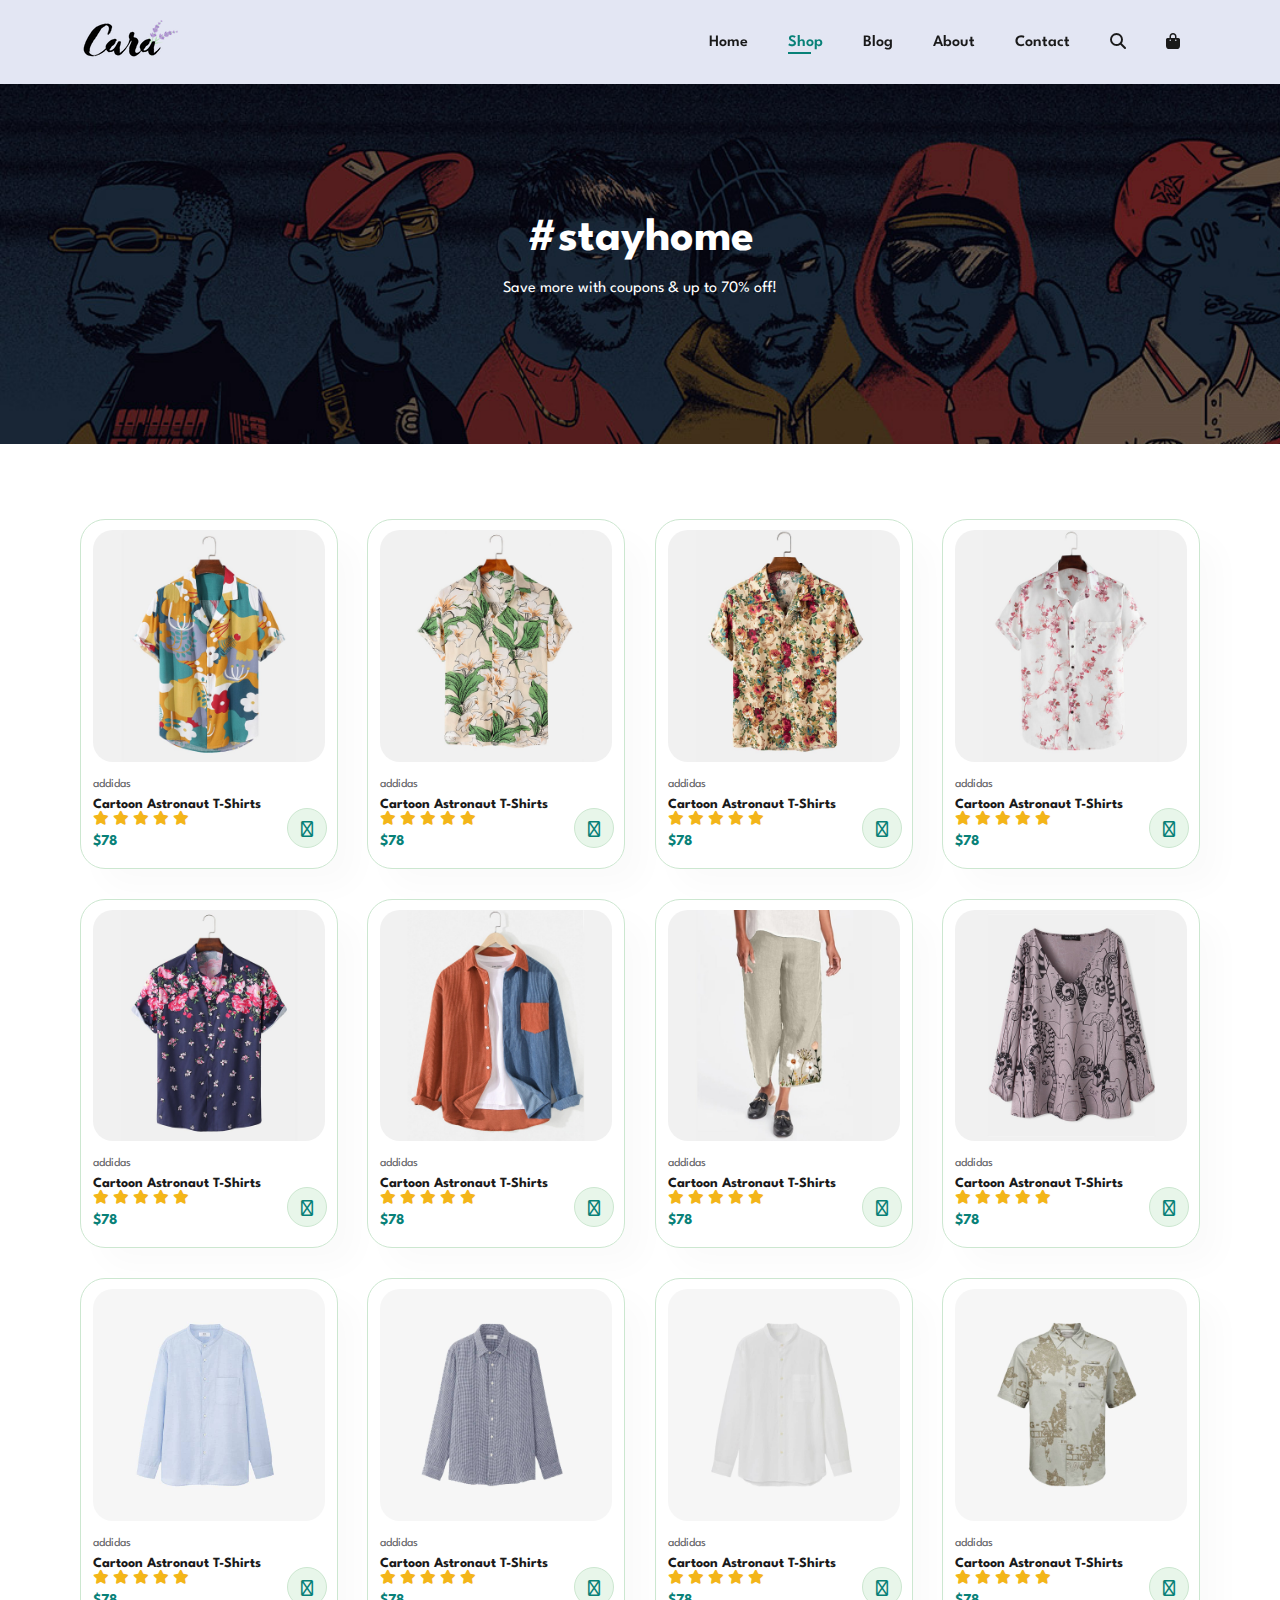
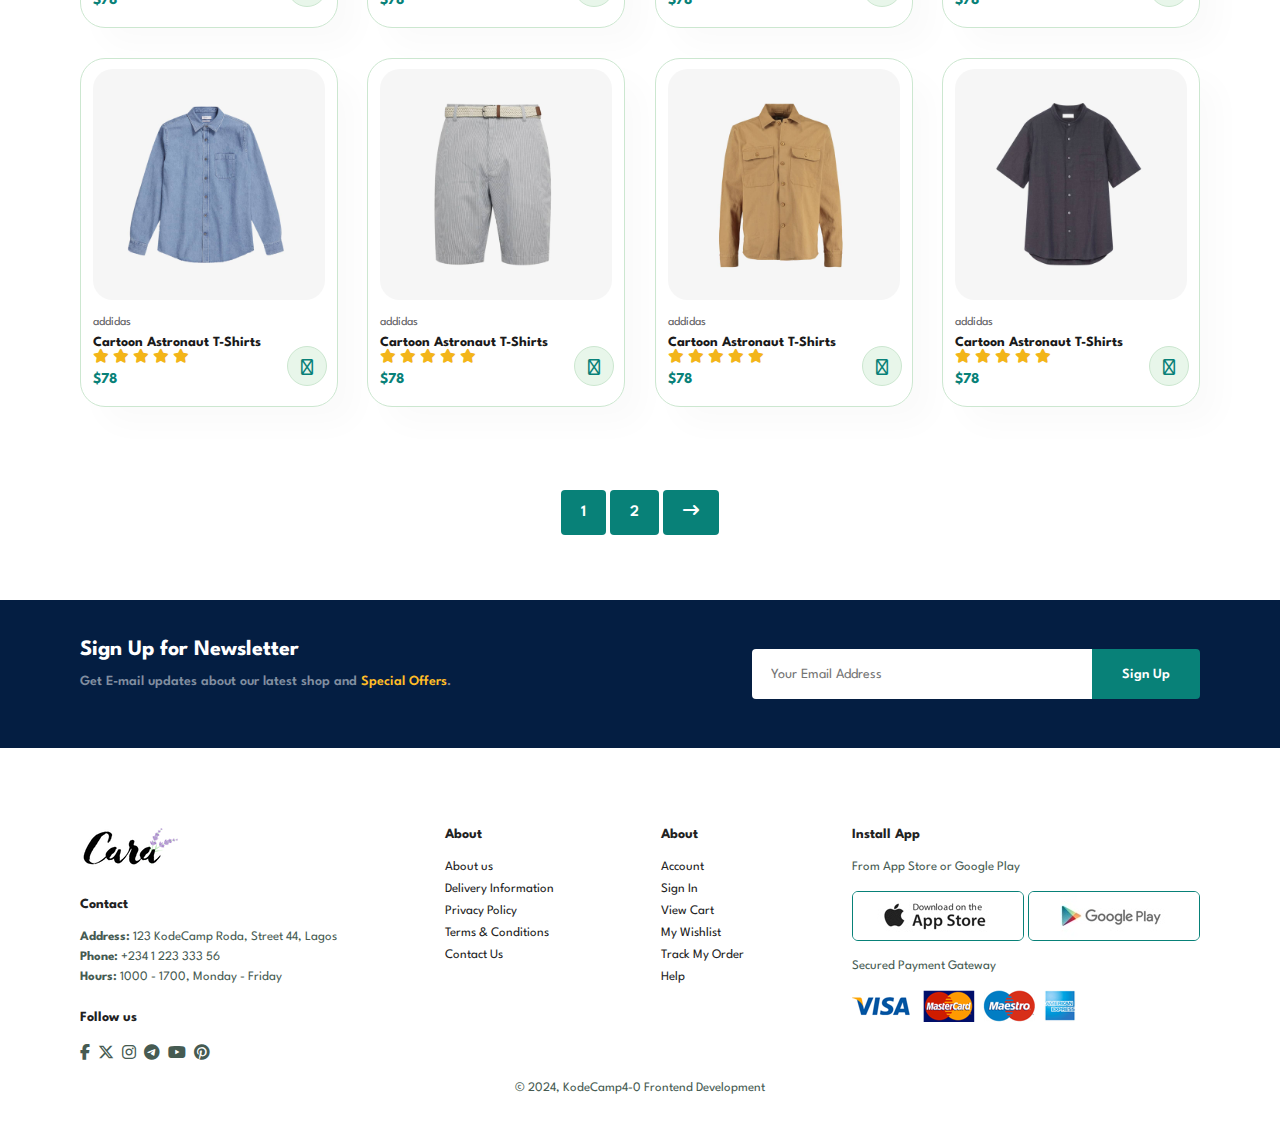
==== pages/shop.html @ 1a2d081f "first commit" ====
<!DOCTYPE html>
<html lang="en">
  <head>
    <meta charset="UTF-8" />
    <meta http-equiv="X-UA-Compatible" content="IE=edge" />
    <meta name="viewport" content="width=device-width, initial-scale=1.0" />
    <title>Product Shop</title>
    <link
      rel="stylesheet"
      href="https://cdnjs.cloudflare.com/ajax/libs/font-awesome/6.6.0/css/all.min.css"
    />

    <link rel="stylesheet" href="../style.css" />
  </head>

  <body>
    <!--  Nav Bar-->
    <section id="header">
      <!-- Brand Logo in a link -->
      <a href="#"><img src="../img/logo.png" alt="" class="logo" /></a>

      <!-- Menu Bar-->
      <div>
        <ul id="navbar">
          <li><a href="../index.html">Home</a></li>
          <li><a class="active" href="./shop.html">Shop</a></li>
          <li><a href="./blog.html">Blog</a></li>
          <li><a href="./about.html">About</a></li>
          <li><a href="./contact.html">Contact</a></li>
          <li>
            <a href="#"><i class="fa-solid fa-magnifying-glass"></i></a>
          </li>

          <li id="lg-bag">
            <a href="cart.html"> <i class="fa-solid fa-bag-shopping"></i> </a>
          </li>
          <a href="#" id="close"><i class="fa-solid fa-x"></i></a>
        </ul>
      </div>

      <div id="mobile">
        <a href="cart.html"> <i class="fa-solid fa-bag-shopping"></i> </a>
        <i id="bar" class="fa-solid fa-bars"></i>
      </div>
    </section>
    <!--Hero -->
    <section id="page-header">
      <h2>#stayhome</h2>
      <p>Save more with coupons & up to 70% off!</p>
    </section>

    <!-- Products -->
    <section id="product1" class="section-p1">
      <div class="pro-container">
        <div class="pro" onclick="window.location.href='sproduct.html';">
          <img src="../img/products/f1.jpg" alt="" />
          <div class="des">
            <span>addidas</span>
            <h5>Cartoon Astronaut T-Shirts</h5>
            <div class="star">
              <i class="fas fa-star"></i>
              <i class="fas fa-star"></i>
              <i class="fas fa-star"></i>
              <i class="fas fa-star"></i>
              <i class="fas fa-star"></i>
            </div>
            <h4>$78</h4>
          </div>
          <a href="#"><i class="fa-solid fa-cart-shopping cart"></i></a>
        </div>
        <div class="pro">
          <img src="../img/products/f2.jpg" alt="" />
          <div class="des">
            <span>addidas</span>
            <h5>Cartoon Astronaut T-Shirts</h5>
            <div class="star">
              <i class="fas fa-star"></i>
              <i class="fas fa-star"></i>
              <i class="fas fa-star"></i>
              <i class="fas fa-star"></i>
              <i class="fas fa-star"></i>
            </div>
            <h4>$78</h4>
          </div>
          <a href="#"><i class="fa-solid fa-cart-shopping cart"></i></a>
        </div>
        <div class="pro">
          <img src="../img/products/f3.jpg" alt="" />
          <div class="des">
            <span>addidas</span>
            <h5>Cartoon Astronaut T-Shirts</h5>
            <div class="star">
              <i class="fas fa-star"></i>
              <i class="fas fa-star"></i>
              <i class="fas fa-star"></i>
              <i class="fas fa-star"></i>
              <i class="fas fa-star"></i>
            </div>
            <h4>$78</h4>
          </div>
          <a href="#"><i class="fa-solid fa-cart-shopping cart"></i></a>
        </div>
        <div class="pro">
          <img src="../img/products/f4.jpg" alt="" />
          <div class="des">
            <span>addidas</span>
            <h5>Cartoon Astronaut T-Shirts</h5>
            <div class="star">
              <i class="fas fa-star"></i>
              <i class="fas fa-star"></i>
              <i class="fas fa-star"></i>
              <i class="fas fa-star"></i>
              <i class="fas fa-star"></i>
            </div>
            <h4>$78</h4>
          </div>
          <a href="#"><i class="fa-solid fa-cart-shopping cart"></i></a>
        </div>
        <div class="pro">
          <img src="../img/products/f5.jpg" alt="" />
          <div class="des">
            <span>addidas</span>
            <h5>Cartoon Astronaut T-Shirts</h5>
            <div class="star">
              <i class="fas fa-star"></i>
              <i class="fas fa-star"></i>
              <i class="fas fa-star"></i>
              <i class="fas fa-star"></i>
              <i class="fas fa-star"></i>
            </div>
            <h4>$78</h4>
          </div>
          <a href="#"><i class="fa-solid fa-cart-shopping cart"></i></a>
        </div>
        <div class="pro">
          <img src="../img/products/f6.jpg" alt="" />
          <div class="des">
            <span>addidas</span>
            <h5>Cartoon Astronaut T-Shirts</h5>
            <div class="star">
              <i class="fas fa-star"></i>
              <i class="fas fa-star"></i>
              <i class="fas fa-star"></i>
              <i class="fas fa-star"></i>
              <i class="fas fa-star"></i>
            </div>
            <h4>$78</h4>
          </div>
          <a href="#"><i class="fa-solid fa-cart-shopping cart"></i></a>
        </div>
        <div class="pro">
          <img src="../img/products/f7.jpg" alt="" />
          <div class="des">
            <span>addidas</span>
            <h5>Cartoon Astronaut T-Shirts</h5>
            <div class="star">
              <i class="fas fa-star"></i>
              <i class="fas fa-star"></i>
              <i class="fas fa-star"></i>
              <i class="fas fa-star"></i>
              <i class="fas fa-star"></i>
            </div>
            <h4>$78</h4>
          </div>
          <a href="#"><i class="fa-solid fa-cart-shopping cart"></i></a>
        </div>
        <div class="pro">
          <img src="../img/products/f8.jpg" alt="" />
          <div class="des">
            <span>addidas</span>
            <h5>Cartoon Astronaut T-Shirts</h5>
            <div class="star">
              <i class="fas fa-star"></i>
              <i class="fas fa-star"></i>
              <i class="fas fa-star"></i>
              <i class="fas fa-star"></i>
              <i class="fas fa-star"></i>
            </div>
            <h4>$78</h4>
          </div>
          <a href="#"><i class="fa-solid fa-cart-shopping cart"></i></a>
        </div>
        <div class="pro">
          <img src="../img/products/n1.jpg" alt="" />
          <div class="des">
            <span>addidas</span>
            <h5>Cartoon Astronaut T-Shirts</h5>
            <div class="star">
              <i class="fas fa-star"></i>
              <i class="fas fa-star"></i>
              <i class="fas fa-star"></i>
              <i class="fas fa-star"></i>
              <i class="fas fa-star"></i>
            </div>
            <h4>$78</h4>
          </div>
          <a href="#"><i class="fa-solid fa-cart-shopping cart"></i></a>
        </div>
        <div class="pro">
          <img src="../img/products/n2.jpg" alt="" />
          <div class="des">
            <span>addidas</span>
            <h5>Cartoon Astronaut T-Shirts</h5>
            <div class="star">
              <i class="fas fa-star"></i>
              <i class="fas fa-star"></i>
              <i class="fas fa-star"></i>
              <i class="fas fa-star"></i>
              <i class="fas fa-star"></i>
            </div>
            <h4>$78</h4>
          </div>
          <a href="#"><i class="fa-solid fa-cart-shopping cart"></i></a>
        </div>
        <div class="pro">
          <img src="../img/products/n3.jpg" alt="" />
          <div class="des">
            <span>addidas</span>
            <h5>Cartoon Astronaut T-Shirts</h5>
            <div class="star">
              <i class="fas fa-star"></i>
              <i class="fas fa-star"></i>
              <i class="fas fa-star"></i>
              <i class="fas fa-star"></i>
              <i class="fas fa-star"></i>
            </div>
            <h4>$78</h4>
          </div>
          <a href="#"><i class="fa-solid fa-cart-shopping cart"></i></a>
        </div>
        <div class="pro">
          <img src="../img/products/n4.jpg" alt="" />
          <div class="des">
            <span>addidas</span>
            <h5>Cartoon Astronaut T-Shirts</h5>
            <div class="star">
              <i class="fas fa-star"></i>
              <i class="fas fa-star"></i>
              <i class="fas fa-star"></i>
              <i class="fas fa-star"></i>
              <i class="fas fa-star"></i>
            </div>
            <h4>$78</h4>
          </div>
          <a href="#"><i class="fa-solid fa-cart-shopping cart"></i></a>
        </div>
        <div class="pro">
          <img src="../img/products/n5.jpg" alt="" />
          <div class="des">
            <span>addidas</span>
            <h5>Cartoon Astronaut T-Shirts</h5>
            <div class="star">
              <i class="fas fa-star"></i>
              <i class="fas fa-star"></i>
              <i class="fas fa-star"></i>
              <i class="fas fa-star"></i>
              <i class="fas fa-star"></i>
            </div>
            <h4>$78</h4>
          </div>
          <a href="#"><i class="fa-solid fa-cart-shopping cart"></i></a>
        </div>
        <div class="pro">
          <img src="../img/products/n6.jpg" alt="" />
          <div class="des">
            <span>addidas</span>
            <h5>Cartoon Astronaut T-Shirts</h5>
            <div class="star">
              <i class="fas fa-star"></i>
              <i class="fas fa-star"></i>
              <i class="fas fa-star"></i>
              <i class="fas fa-star"></i>
              <i class="fas fa-star"></i>
            </div>
            <h4>$78</h4>
          </div>
          <a href="#"><i class="fa-solid fa-cart-shopping cart"></i></a>
        </div>
        <div class="pro">
          <img src="../img/products/n7.jpg" alt="" />
          <div class="des">
            <span>addidas</span>
            <h5>Cartoon Astronaut T-Shirts</h5>
            <div class="star">
              <i class="fas fa-star"></i>
              <i class="fas fa-star"></i>
              <i class="fas fa-star"></i>
              <i class="fas fa-star"></i>
              <i class="fas fa-star"></i>
            </div>
            <h4>$78</h4>
          </div>
          <a href="#"><i class="fa-solid fa-cart-shopping cart"></i></a>
        </div>
        <div class="pro">
          <img src="../img/products/n8.jpg" alt="" />
          <div class="des">
            <span>addidas</span>
            <h5>Cartoon Astronaut T-Shirts</h5>
            <div class="star">
              <i class="fas fa-star"></i>
              <i class="fas fa-star"></i>
              <i class="fas fa-star"></i>
              <i class="fas fa-star"></i>
              <i class="fas fa-star"></i>
            </div>
            <h4>$78</h4>
          </div>
          <a href="#"><i class="fa-solid fa-cart-shopping cart"></i></a>
        </div>
      </div>
    </section>

    <section id="pagination" class="section-p1">
      <a href="#">1</a>
      <a href="#">2</a>
      <a href="#"><i class="fa-solid fa-arrow-right-long"></i></a>
    </section>
    <!-- Section 9  -->
    <section id="newsletter" class="section-p1 section-m1">
      <div class="newstext">
        <h4>Sign Up for Newsletter</h4>
        <p>
          Get E-mail updates about our latest shop and
          <span>Special Offers</span>.
        </p>
      </div>

      <div class="form">
        <input type="text" placeholder="Your Email Address" />
        <button class="normal">Sign Up</button>
      </div>
    </section>

    <footer class="section-p1">
      <div class="col">
        <img class="logo" src="../img/logo.png" alt="" />
        <h4>Contact</h4>
        <p><strong>Address: </strong> 123 KodeCamp Roda, Street 44, Lagos</p>
        <p><strong>Phone: </strong> +234 1 223 333 56</p>
        <p><strong>Hours: </strong> 1000 - 1700, Monday - Friday</p>

        <div class="follow">
          <h4>Follow us</h4>
          <div class="icon">
            <i class="fa-brands fa-facebook-f"></i>
            <i class="fa-brands fa-x-twitter"></i>
            <i class="fa-brands fa-instagram"></i>
            <i class="fa-brands fa-telegram"></i>
            <i class="fa-brands fa-youtube"></i>
            <i class="fa-brands fa-pinterest"></i>
          </div>
        </div>
      </div>

      <div class="col">
        <h4>About</h4>
        <a href="#">About us</a>
        <a href="#">Delivery Information</a>
        <a href="#">Privacy Policy</a>
        <a href="#">Terms & Conditions</a>
        <a href="#">Contact Us</a>
      </div>

      <div class="col">
        <h4>About</h4>
        <a href="#">Account</a>
        <a href="#">Sign In</a>
        <a href="#">View Cart</a>
        <a href="#">My Wishlist</a>
        <a href="#">Track My Order</a>
        <a href="#">Help</a>
      </div>

      <div class="col install">
        <h4>Install App</h4>
        <p>From App Store or Google Play</p>

        <div class="row">
          <img src="../img/pay/app.jpg" alt="App Store" />
          <img src="../img/pay/play.jpg" alt="Google Play Store" />
        </div>
        <p>Secured Payment Gateway</p>
        <img src="../img/pay/pay.png" alt="Payment Sources" />
      </div>

      <div class="copyright">
        <p>© 2024, KodeCamp4-0 Frontend Development</p>
      </div>
    </footer>
    <script src="../script.js"></script>
  </body>
</html>

<!-- <!DOCTYPE html>
<html lang="en">
  <head>
    <meta charset="UTF-8" />
    <meta http-equiv="X-UA-Compatible" content="IE=edge" />
    <meta name="viewport" content="width=device-width, initial-scale=1.0" />
    <title>Shop Page</title>
    <link
      rel="stylesheet"
      href="https://pro.fontawesome.com/releases/v5.10.0/css/all.css"
    />

    <link rel="stylesheet" href="../style.css" />
  </head>

  <body>
    <script src="../script.js"></script>
  </body>
</html> -->
---- style.css ----
@import url('https://fonts.googleapis.com/css2?family=Spartan:wght@100;200;300;400;500;600;700;800;900&display=swap');
* {
  margin: 0;
  padding: 0;
  box-sizing: border-box;
  font-family: 'Spartan', sans-serif;
}

html {
  scroll-behavior: smooth;
}

/* Global Styles */

h1 {
  font-size: 50px;
  line-height: 64px;
  color: #222;
}

h2 {
  font-size: 46px;
  line-height: 54px;
  color: #222;
}

h4 {
  font-size: 20px;
  color: #222;
}

h6 {
  font-weight: 700;
  font-size: 12px;
}

p {
  font-size: 16px;
  color: #465b52;
  margin: 15px 0 20px 0;
}

.section-p1 {
  padding: 40px 80px;
}

.section-m1 {
  margin: 40px 0;
}

button.normal {
  font-size: 14px;
  font-weight: 600;
  padding: 15px 30px;
  color: #000;
  border-radius: 4px;
  background-color: #fff;
  cursor: pointer;
  border: none;
  outline: none;
  transition: 0.2s;
}

button.white {
  font-size: 13px;
  font-weight: 600;
  padding: 11px 18px;
  color: #fff;
  background-color: transparent;
  border: 1px solid #fff;
  cursor: pointer;
  outline: none;
  transition: 0.2s;
}

body {
  width: 100%;
}
/* Header Start */
#header {
  display: flex;
  align-items: center;
  justify-content: space-between;
  padding: 20px 80px;
  background: #e3e6f3;
  /* boxshadow parameters are : x-axis y-axis  radius , rgb(x,x,x,x) */
  box-shadow: 0 5px 15px rgba(0, 0, 0, 0.06);
  /* box shadwoing */
  z-index: 999;
  /* Make navbar fixed without moving upon scroll */
  position: sticky;
  top: 0;
  left: 0;
}

/* style the menu list itself to be on a straight line*/
#navbar {
  display: flex;
  align-items: center;
  justify-content: center;
}

/* style for the list that contains the menu content 
list-style none, removes the bullet in front*/
#navbar li {
  list-style: none;
  padding: 0 20px;
  /* This is the parent and we are taking postion reference from here. */
  position: relative;
}

/* text decoration none removes the underline in the links */
#navbar li a {
  text-decoration: none;
  font-size: 16px;
  font-weight: 600;
  color: #1a1a1a;
  /* For smooth change in the hover action below, we have to add transition propterty to the anchor element */
  transition: 0.3s ease;
}

#navbar li a:hover,
/* to show the current tab we are working is different from the other tabs, we have to add the active property. Remember to create a class name for this. In this code, it is named as "active". */
#navbar li a.active {
  color: #088178;
}

/* To underline on hover, we use the pseudo (::) after property
When this is used, there must be content property set to empty */
#navbar li a.active::after,
/* Added so that the property can extend to all other tabs
 */
#navbar li a:hover::after {
  content: '';
  width: 30%;
  height: 2px;
  background: #088178;
  position: absolute;
  bottom: -4px;
  left: 20px;
}

#mobile {
  display: none;
  align-items: center;
}

#close {
  display: none;
}

/* Home / Landing Page */
#hero {
  background-image: url('./img/hero4.png');
  /*Height of the image to take the full screen  */
  height: 90vh;
  width: 100%;
  background-size: cover;
  background-position: top 25% right 0;
  padding: 0 80px;
  display: flex;
  flex-direction: column;
  align-items: flex-start;
  justify-content: center;
}

#hero h4 {
  padding-bottom: 15px;
}
#hero h1 {
  color: #088178;
}
#hero button {
  background-image: url('img/button.png');
  background-color: transparent;
  color: #088178;
  border: 0;
  padding: 14px 80px 14px 65px;
  background-repeat: no-repeat;
  cursor: pointer;
  font-weight: 700;
  font-size: 15px;
}

/* Feature Section */
#feature {
  display: flex;
  align-items: center;
  justify-content: space-between;
  flex-wrap: wrap;
}
#feature .fe-box {
  width: 180px;
  text-align: center;
  padding: 25px 15px;
  box-shadow: 20px 20px 34px rgba(0, 0, 0, 0.03);
  border: 1px solid #cce7d0;
  border-radius: 4px;
  margin: 15px 0;
}

#feature .fe-box:hover {
  box-shadow: 10px 10px 54px rgba(70, 62, 221, 0.01);
}

/* Make image responsive */
#feature .fe-box img {
  width: 100%;
  margin-bottom: 10px;
}
#feature .fe-box h6 {
  display: inline-block;
  padding: 9px 8px 6px 8px;
  line-height: 1;
  border-radius: 4px;
  color: #088178;
  background-color: #fddde4;
}

#feature .fe-box:nth-child(2) h6 {
  background-color: #cdebbc;
}
#feature .fe-box:nth-child(3) h6 {
  background-color: #d1e8f2;
}
#feature .fe-box:nth-child(4) h6 {
  background-color: #cdd4f8;
}
#feature .fe-box:nth-child(5) h6 {
  background-color: #f6dbf6;
}
#feature .fe-box:nth-child(6) h6 {
  background-color: #fff2e5;
}

/* Product Section */
#product1 {
  text-align: center;
}

#product1 .pro-container {
  display: flex;
  justify-content: space-between;
  padding-top: 20px;
  flex-wrap: wrap;
}

#product1 .pro {
  width: 23%;
  min-width: 250px;
  padding: 10px 12px;
  border: 1px solid #cce7d0;
  border-radius: 25px;
  cursor: pointer;
  box-shadow: 20px 20px 30px rgba(0, 0, 0, 0.02);
  margin: 15px 0;
  transition: 0.02s ease;
  position: relative;
}

#product1 .pro:hover {
  box-shadow: 20px 20px 30px rgba(0, 0, 0, 0.06);
}

#product1 .pro img {
  width: 100%;
  border-radius: 20px;
}

#product1 .pro .des {
  text-align: start;
  padding: 10px 0;
}

#product1 .pro .des span {
  color: #606063;
  font-size: 12px;
}
#product1 .pro .des h5 {
  padding-top: 7px;
  color: #1a1a1a;
  font-size: 14px;
}
#product1 .pro .des i {
  color: rgb(243, 181, 25);
  font-size: 14px;
}
#product1 .pro .des h4 {
  padding-top: 7px;
  color: #088178;
  font-weight: 700;
  font-size: 15px;
}

#product1 .pro .cart {
  width: 40px;
  height: 40px;
  line-height: 40px;
  border-radius: 50px;
  background-color: #e8f6ea;
  font-weight: 500;
  color: #088178;
  border: 1px solid #cce7d0;
  bottom: 20px;
  right: 10px;
  position: absolute;
}

/* BANNER */

#banner {
  display: flex;
  flex-direction: column;
  justify-content: center;
  align-items: center;
  text-align: center;
  background-image: url('./img/banner/b2.jpg');
  width: 100%;
  height: 40vh;
  background-size: cover;
  background-position: center;
}

#banner h4 {
  color: #fff;
  font-size: 16px;
}

#banner h2 {
  color: #fff;
  font-size: 30px;
  padding: 10px 0;
}
#banner h2 span {
  color: #ef3636;
}
#banner button:hover {
  background-color: #088178;
  color: #fff;
}

/* SM BANNER */
#sm-banner {
  display: flex;
  justify-content: space-between;
  flex-wrap: wrap;
  padding: 0 10 80px;
  /* margin: 20px; */
}

#sm-banner .banner-box {
  display: flex;
  flex-direction: column;
  justify-content: center;
  align-items: flex-start;
  background-image: url('./img/banner/b17.jpg');
  min-width: 50%;
  /* min-width: 580px; */
  height: 50vh;
  background-size: cover;
  background-position: center;
  padding: 30px;
}

#sm-banner .banner-box2 {
  background-image: url('./img/banner/b10.jpg');
}
#sm-banner h4 {
  color: #fff;
  font-size: 20px;
  font-weight: 300;
}
#sm-banner h2 {
  color: #fff;
  font-size: 28px;
  font-weight: 800;
}
#sm-banner span {
  color: #fff;
  font-size: 14px;
  font-weight: 500;
  padding-bottom: 15px;
}
#sm-banner .banner-box:hover button {
  background: #088178;
  border: 1px solid #088178;
}

/* BANNER 3 */
#banner3 {
  display: flex;
  justify-content: space-between;
  flex-wrap: wrap;
  padding: 0 80px;
  /* margin: 20px; */
}

#banner3 .banner-box {
  display: flex;
  flex-direction: column;
  justify-content: center;
  align-items: flex-start;
  background-image: url('./img/banner/b7.jpg');
  min-width: 30%;
  height: 30vh;
  background-size: cover;
  background-position: center;
  padding: 20px;
  margin-bottom: 20px;
}

#banner3 .banner-box2 {
  background-image: url('./img/banner/b4.jpg');
}
#banner3 .banner-box3 {
  background-image: url('./img/banner/b18.jpg');
}

#banner3 h2 {
  color: #fff;
  font-size: 22px;
  font-weight: 900;
}
#banner3 h3 {
  color: #ec544e;
  font-size: 15px;
  font-weight: 800;
}
/* Newsletter */

#newsletter {
  display: flex;
  justify-content: space-between;
  flex-wrap: wrap;
  align-items: center;
  background-image: url('img/banner/b1.png');
  background-repeat: no-repeat;
  background-position: 20% 30%;
  background-color: #041e42;
}

#newsletter h4 {
  font-size: 22px;
  font-weight: 700;
  color: #fff;
}
#newsletter p {
  font-size: 14px;
  font-weight: 600;
  color: #818ea0;
}
#newsletter .form {
  display: flex;
  width: 40%;
}
#newsletter p span {
  color: #ffbd27;
}
#newsletter input {
  height: 3.125rem;
  padding: 0 1.25em;
  font-size: 14px;
  width: 100%;
  border: 1px solid transparent;
  border-radius: 4px;
  outline: none;
  border-top-right-radius: 0;
  border-bottom-right-radius: 0;
}
#newsletter button {
  background-color: #088178;
  color: #fff;
  white-space: nowrap;
  border-top-left-radius: 0;
  border-bottom-left-radius: 0;
}

footer {
  display: flex;
  flex-wrap: wrap;
  justify-content: space-between;
}

footer .col {
  display: flex;
  flex-direction: column;
  align-items: flex-start;
  margin-bottom: 20px;
}

footer .logo {
  margin-bottom: 30px;
}

footer h4 {
  font-size: 14px;
  padding-bottom: 20px;
}

footer p {
  font-size: 13px;
  margin: 0 0 8px 0;
}
footer a {
  font-size: 13px;
  text-decoration: none;
  color: #222;
  margin-bottom: 10px;
}

footer .follow {
  margin-top: 20px;
}
footer .follow i {
  color: #465b52;
  padding-right: 4px;
  cursor: pointer;
}

footer .install .row img {
  border: 1px solid #088178;
  border-radius: 6px;
}

footer .install img {
  margin: 10px 0 15px 0;
}
footer .follow i:hover,
footer a:hover {
  color: #088178;
}

footer .copyright {
  width: 100%;
  text-align: center;
}

/* Shop page */
#page-header {
  background-image: url('./img/banner/b1.jpg');
  width: 100%;
  height: 40vh;
  background-size: cover;
  display: flex;
  justify-content: center;
  text-align: center;
  flex-direction: column;
  padding: 14px;
}

#page-header h2,
#page-header p {
  color: #fff;
}
#pagination {
  text-align: center;
}
#pagination a {
  text-decoration: none;
  background-color: #088178;
  padding: 15px 20px;
  border-radius: 4px;
  color: #fff;
  font-weight: 600;
}
#pagination a i {
  font-size: 16px;
  font-weight: 600;
}

/* Single Product */
#prodetails .single-pro-image {
  width: 40%;
  margin-right: 50px;
}
.small-img-group {
  display: flex;
  justify-content: space-between;
}
.small-img-col {
  flex-basis: 24%;
  cursor: pointer;
}

#prodetails {
  display: flex;
  margin-top: 20px;
}
#prodetails .single-pro-details {
  width: 50%;
  padding-top: 30px;
}
#prodetails .single-pro-details h4 {
  padding: 40px 0 20px 0;
}
#prodetails .single-pro-details h2 {
  font-size: 26px;
}
#prodetails .single-pro-details select {
  display: block;
  padding: 5px 10px;
  margin-bottom: 10px;
}
#prodetails .single-pro-details input {
  width: 50px;
  height: 47px;
  padding-left: 10px;
  font-size: 16px;
  margin-right: 10px;
}

#prodetails .single-pro-details input:focus {
  outline: none;
}
#prodetails .single-pro-details button {
  background: #088178;
  color: #fff;
}
#prodetails .single-pro-details span {
  line-height: 25px;
}

/* Blog Page */

#page-header.blog-header {
  background-image: url('./img/banner/b19.jpg');
}
#blog {
  padding: 150px 150px 0 150px;
}
#blog .blog-box {
  display: flex;
  align-items: center;
  width: 100%;
  position: relative;
  padding-bottom: 90px;
}

#blog .blog-img {
  width: 50%;
  margin-right: 40px;
}

#blog img {
  width: 100%;
  height: 300px;
  object-fit: cover;
}
#blog .blog-details {
  width: 50%;
}
#blog .blog-details a {
  text-decoration: none;
  font-size: 11px;
  color: #000;
  font-weight: 700;
  position: relative;
  transition: 0.3s;
}

/* making the line -------- */
#blog .blog-details a::after {
  content: '';
  width: 50px;
  height: 1px;
  background-color: #000;
  position: absolute;
  top: 4px;
  right: -60px;
}

#blog .blog-details a:hover {
  color: #088178;
}
#blog .blog-details a:hover::after {
  color: #088178;
}
#blog .blog-box h1 {
  position: absolute;
  top: -40px;
  left: 0;
  font-size: 70px;
  font-weight: 700;
  color: #c9cbce;
  z-index: -9;
}

/* About Page */
#page-header.about-header {
  background-image: url('./img/about/banner.png');
}

#about-head {
  display: flex;
  align-items: center;
}
#about-head img {
  width: 50%;
  height: auto;
}

#about-head div {
  padding-left: 40px;
}

#about-app {
  text-align: center;
}

#about-app .video {
  width: 70%;
  height: 100%;
  margin: 30px auto 0 auto;
}

#about-app .video video {
  width: 100%;
  height: 100%;
  border-radius: 20px;
}
/* Contact Page */

#contact-details {
  display: flex;
  align-items: center;
  justify-content: space-between;
}
#contact-details .details {
  width: 40%;
}
#contact-details .details span,
#form-details form span {
  font-size: 12px;
}
#contact-details .details h2,
#form-details form h2 {
  font-size: 26px;
  line-height: 35px;
  padding: 20px 0;
}
#contact-details .details h3 {
  font-size: 16px;
  padding-bottom: 15px;
}
#contact-details .details li {
  list-style: none;
  display: flex;
  padding: 10px 0;
}
#contact-details .details li i {
  font-size: 14px;
  padding-right: 22px;
}

#contact-details .details li p {
  margin: 0;
  font-size: 14px;
}
#contact-details .map {
  width: 55%;
  height: 400px;
}
#contact-details .map iframe {
  width: 100%;
  height: 100%;
}
#form-details {
  display: flex;
  justify-content: space-between;
  margin: 30px;
  padding: 80px;
  border: 1px solid #e1e1e1;
}
#form-details form {
  width: 65%;
  display: flex;
  flex-direction: column;
  align-items: flex-start;
}

#form-details form input,
#form-details form textarea {
  width: 100%;
  padding: 12px 15px;
  outline: none;
  margin-bottom: 20px;
  border: 1px solid #e1e1e1;
}

#form-details form button {
  background-color: #088178;
  color: #fff;
}
#form-details .people div {
  padding-bottom: 25px;
  display: flex;
  align-items: flex-start;
}
#form-details .people div img {
  width: 65px;
  height: 65px;
  object-fit: cover;
  margin-right: 15px;
}
#form-details .people div p {
  margin: 0;
  font-size: 13px;
  line-height: 25px;
}
#form-details .people div p span {
  display: block;
  font-size: 16px;
  font-weight: 600;
  color: #000;
}
/* Cart Page */

/* To make the table slideable */
#cart {
  overflow-x: auto;
}

#cart table {
  width: 100%;
  border-collapse: collapse;
  table-layout: fixed;
  white-space: nowrap;
}
#cart table img {
  width: 70px;
}
#cart table td:nth-child(1) {
  width: 100px;
  text-align: center;
}
#cart table td:nth-child(2) {
  width: 150px;
  text-align: center;
}
#cart table td:nth-child(3) {
  width: 250px;
  text-align: center;
}
#cart table td:nth-child(4),
#cart table td:nth-child(5),
#cart table td:nth-child(6) {
  width: 150px;
  text-align: center;
}

#cart table td:nth-child(5) input {
  width: 70px;
  padding: 10px 5px 10px 15px;
}

#cart table thead {
  border: 1px solid #e2e9e1;
  border-left: none;
  border-right: none;
}

#cart table thead td {
  font-weight: 700;
  text-transform: uppercase;
  font-size: 13px;
  padding: 18px 0;
}
#cart table tbody tr td {
  padding-top: 15px;
}
#cart table tbody td {
  font-size: 13px;
}

#cart-add {
  display: flex;
  flex-wrap: wrap;
  justify-content: space-between;
}
#coupon {
  width: 50%;
  margin-bottom: 30px;
}
#coupon h3,
#subtotal h3 {
  padding-bottom: 15px;
}
#coupon input {
  padding: 10px 20px;
  outline: none;
  width: 60%;
  margin-right: 10px;
  border: 1px solid #e2e9e1;
}

#coupon button,
#subtotal button {
  background-color: #088178;
  color: #fff;
  padding: 12px 20px;
}

#subtotal {
  width: 50%;
  margin-bottom: 30px;
  border: 1px solid #e2e9e1;
  padding: 30px;
}

#subtotal table {
  width: 100%;
  margin-bottom: 20px;
  border-collapse: collapse;
}

#subtotal table td {
  width: 50%;
  border: 1px solid #e2e9e1;
  padding: 10px;
  font-size: 13px;
}

/* Responsiveness : Media Query*/
@media (max-width: 799px) {
  .section-p1 {
    padding: 40px;
  }
  #navbar {
    display: flex;
    flex-direction: column;
    align-items: flex-start;
    justify-content: flex-start;
    position: fixed;
    top: 0;
    /* right: 0; */
    /* To hide the right menu we created until hamburger icon is clicked */
    right: -300px;
    height: 100vh;
    width: 300px;
    background-color: #e3e6f3;
    box-shadow: 0 40px 60px rgba(0, 0, 0, 0.1);
    padding: 80px 0 0 10px;
    transition: 0.3s;
  }

  #navbar.active {
    right: 0;
  }

  #navbar li {
    margin-bottom: 25px;
  }

  #mobile {
    display: flex;
    align-items: center;
  }

  #mobile i {
    color: #1a1a1a;
    font-size: 24px;
    padding-left: 20px;
  }
  #close {
    display: initial;
    position: absolute;
    top: 30px;
    left: 30px;
    color: #222;
    font-size: 15px;
  }
  #lg-bag {
    display: none;
  }

  #hero {
    height: 90vh;
    padding: 0 80px;
    background-position: top 30% right 30%;
  }

  #feature {
    justify-content: center;
  }
  #feature .fe-box {
    margin: 15px;
  }

  #product1 .pro-container {
    justify-content: center;
  }

  #product1 .pro {
    margin: 15px;
  }
  #banner {
    height: 20vh;
  }
  #sm-banner .banner-box {
    min-width: 100%;
    height: 30vh;
  }
  #banner3 {
    padding: 0 40px;
  }
  #banner3 .banner-box {
    width: 28%;
  }
  #newsletter .form {
    width: 70%;
  }

  /* Contact Page */
  #form-details {
    padding: 40px;
  }
  #form-details form {
    width: 50%;
  }
}

@media (max-width: 477px) {
  .section-p1 {
    padding: 20px;
  }
  #header {
    padding: 10px 30px;
  }
  h1 {
    font-size: 38px;
  }
  h2 {
    font-size: 32px;
  }
  #hero {
    padding: 0 20%;
    background-position: 55%;
  }
  #feature {
    justify-content: space-between;
  }
  #feature .fe-box {
    width: 155px;
    margin: 0 0 15px 0;
  }
  #product1 .pro {
    width: 100%;
  }
  #banner {
    height: 40vh;
  }
  #sm-banner .banner-box {
    height: 40vh;
  }
  #sm-banner .banner-box2 {
    margin-top: 20px;
  }
  #banner3 {
    padding: 0 20px;
  }
  #banner3 .banner-box {
    width: 100%;
  }
  #newsletter {
    padding: 40px 20px;
  }
  #newsletter .form {
    width: 100%;
  }
  footer .copyright {
    text-align: start;
  }

  /* Single product */

  #prodetails {
    display: flex;
    flex-direction: column;
  }
  #prodetails .single-pro-image {
    width: 100%;
    margin-right: 0;
  }
  #prodetails .single-pro-details {
    width: 100%;
    text-align: center;
  }

  /* Blog Page */
  #blog {
    padding: 100px 20px 0 20px;
  }
  #blog .blog-box {
    display: flex;
    flex-direction: column;
    align-items: flex-start;
  }
  #blog .blog-img {
    width: 100%;
    margin-right: 0;
    margin-bottom: 30px;
  }
  #blog .blog-details {
    width: 100%;
  }

  /* About Page */

  #about-head {
    flex-direction: column;
  }
  #about-head img {
    width: 100%;
    margin-bottom: 20px;
  }
  #about-head div {
    padding-left: 0;
  }
  #about-app .video {
    width: 100%;
  }
  #feature {
    justify-content: center;
    width: 100%;
  }

  /* Contact Page */
  #contact-details {
    flex-direction: column;
  }
  #contact-details .details {
    width: 100%;
    margin-bottom: 30px;
  }
  #contact-details .map {
    width: 100%;
  }
  #form-details {
    margin: 10px;
    padding: 30px 10px;
    flex-wrap: wrap;
  }
  #form-details form {
    width: 100%;
    margin-bottom: 30px;
  }
  /* Cart Page */
  #cart-add {
    flex-direction: column;
  }
  #coupon {
    width: 100%;
  }
  #subtotal {
    width: 100%;
    padding: 20px;
  }
}
---- style.css ----
@import url('https://fonts.googleapis.com/css2?family=Spartan:wght@100;200;300;400;500;600;700;800;900&display=swap');
* {
  margin: 0;
  padding: 0;
  box-sizing: border-box;
  font-family: 'Spartan', sans-serif;
}

html {
  scroll-behavior: smooth;
}

/* Global Styles */

h1 {
  font-size: 50px;
  line-height: 64px;
  color: #222;
}

h2 {
  font-size: 46px;
  line-height: 54px;
  color: #222;
}

h4 {
  font-size: 20px;
  color: #222;
}

h6 {
  font-weight: 700;
  font-size: 12px;
}

p {
  font-size: 16px;
  color: #465b52;
  margin: 15px 0 20px 0;
}

.section-p1 {
  padding: 40px 80px;
}

.section-m1 {
  margin: 40px 0;
}

button.normal {
  font-size: 14px;
  font-weight: 600;
  padding: 15px 30px;
  color: #000;
  border-radius: 4px;
  background-color: #fff;
  cursor: pointer;
  border: none;
  outline: none;
  transition: 0.2s;
}

button.white {
  font-size: 13px;
  font-weight: 600;
  padding: 11px 18px;
  color: #fff;
  background-color: transparent;
  border: 1px solid #fff;
  cursor: pointer;
  outline: none;
  transition: 0.2s;
}

body {
  width: 100%;
}
/* Header Start */
#header {
  display: flex;
  align-items: center;
  justify-content: space-between;
  padding: 20px 80px;
  background: #e3e6f3;
  /* boxshadow parameters are : x-axis y-axis  radius , rgb(x,x,x,x) */
  box-shadow: 0 5px 15px rgba(0, 0, 0, 0.06);
  /* box shadwoing */
  z-index: 999;
  /* Make navbar fixed without moving upon scroll */
  position: sticky;
  top: 0;
  left: 0;
}

/* style the menu list itself to be on a straight line*/
#navbar {
  display: flex;
  align-items: center;
  justify-content: center;
}

/* style for the list that contains the menu content 
list-style none, removes the bullet in front*/
#navbar li {
  list-style: none;
  padding: 0 20px;
  /* This is the parent and we are taking postion reference from here. */
  position: relative;
}

/* text decoration none removes the underline in the links */
#navbar li a {
  text-decoration: none;
  font-size: 16px;
  font-weight: 600;
  color: #1a1a1a;
  /* For smooth change in the hover action below, we have to add transition propterty to the anchor element */
  transition: 0.3s ease;
}

#navbar li a:hover,
/* to show the current tab we are working is different from the other tabs, we have to add the active property. Remember to create a class name for this. In this code, it is named as "active". */
#navbar li a.active {
  color: #088178;
}

/* To underline on hover, we use the pseudo (::) after property
When this is used, there must be content property set to empty */
#navbar li a.active::after,
/* Added so that the property can extend to all other tabs
 */
#navbar li a:hover::after {
  content: '';
  width: 30%;
  height: 2px;
  background: #088178;
  position: absolute;
  bottom: -4px;
  left: 20px;
}

#mobile {
  display: none;
  align-items: center;
}

#close {
  display: none;
}

/* Home / Landing Page */
#hero {
  background-image: url('./img/hero4.png');
  /*Height of the image to take the full screen  */
  height: 90vh;
  width: 100%;
  background-size: cover;
  background-position: top 25% right 0;
  padding: 0 80px;
  display: flex;
  flex-direction: column;
  align-items: flex-start;
  justify-content: center;
}

#hero h4 {
  padding-bottom: 15px;
}
#hero h1 {
  color: #088178;
}
#hero button {
  background-image: url('img/button.png');
  background-color: transparent;
  color: #088178;
  border: 0;
  padding: 14px 80px 14px 65px;
  background-repeat: no-repeat;
  cursor: pointer;
  font-weight: 700;
  font-size: 15px;
}

/* Feature Section */
#feature {
  display: flex;
  align-items: center;
  justify-content: space-between;
  flex-wrap: wrap;
}
#feature .fe-box {
  width: 180px;
  text-align: center;
  padding: 25px 15px;
  box-shadow: 20px 20px 34px rgba(0, 0, 0, 0.03);
  border: 1px solid #cce7d0;
  border-radius: 4px;
  margin: 15px 0;
}

#feature .fe-box:hover {
  box-shadow: 10px 10px 54px rgba(70, 62, 221, 0.01);
}

/* Make image responsive */
#feature .fe-box img {
  width: 100%;
  margin-bottom: 10px;
}
#feature .fe-box h6 {
  display: inline-block;
  padding: 9px 8px 6px 8px;
  line-height: 1;
  border-radius: 4px;
  color: #088178;
  background-color: #fddde4;
}

#feature .fe-box:nth-child(2) h6 {
  background-color: #cdebbc;
}
#feature .fe-box:nth-child(3) h6 {
  background-color: #d1e8f2;
}
#feature .fe-box:nth-child(4) h6 {
  background-color: #cdd4f8;
}
#feature .fe-box:nth-child(5) h6 {
  background-color: #f6dbf6;
}
#feature .fe-box:nth-child(6) h6 {
  background-color: #fff2e5;
}

/* Product Section */
#product1 {
  text-align: center;
}

#product1 .pro-container {
  display: flex;
  justify-content: space-between;
  padding-top: 20px;
  flex-wrap: wrap;
}

#product1 .pro {
  width: 23%;
  min-width: 250px;
  padding: 10px 12px;
  border: 1px solid #cce7d0;
  border-radius: 25px;
  cursor: pointer;
  box-shadow: 20px 20px 30px rgba(0, 0, 0, 0.02);
  margin: 15px 0;
  transition: 0.02s ease;
  position: relative;
}

#product1 .pro:hover {
  box-shadow: 20px 20px 30px rgba(0, 0, 0, 0.06);
}

#product1 .pro img {
  width: 100%;
  border-radius: 20px;
}

#product1 .pro .des {
  text-align: start;
  padding: 10px 0;
}

#product1 .pro .des span {
  color: #606063;
  font-size: 12px;
}
#product1 .pro .des h5 {
  padding-top: 7px;
  color: #1a1a1a;
  font-size: 14px;
}
#product1 .pro .des i {
  color: rgb(243, 181, 25);
  font-size: 14px;
}
#product1 .pro .des h4 {
  padding-top: 7px;
  color: #088178;
  font-weight: 700;
  font-size: 15px;
}

#product1 .pro .cart {
  width: 40px;
  height: 40px;
  line-height: 40px;
  border-radius: 50px;
  background-color: #e8f6ea;
  font-weight: 500;
  color: #088178;
  border: 1px solid #cce7d0;
  bottom: 20px;
  right: 10px;
  position: absolute;
}

/* BANNER */

#banner {
  display: flex;
  flex-direction: column;
  justify-content: center;
  align-items: center;
  text-align: center;
  background-image: url('./img/banner/b2.jpg');
  width: 100%;
  height: 40vh;
  background-size: cover;
  background-position: center;
}

#banner h4 {
  color: #fff;
  font-size: 16px;
}

#banner h2 {
  color: #fff;
  font-size: 30px;
  padding: 10px 0;
}
#banner h2 span {
  color: #ef3636;
}
#banner button:hover {
  background-color: #088178;
  color: #fff;
}

/* SM BANNER */
#sm-banner {
  display: flex;
  justify-content: space-between;
  flex-wrap: wrap;
  padding: 0 10 80px;
  /* margin: 20px; */
}

#sm-banner .banner-box {
  display: flex;
  flex-direction: column;
  justify-content: center;
  align-items: flex-start;
  background-image: url('./img/banner/b17.jpg');
  min-width: 50%;
  /* min-width: 580px; */
  height: 50vh;
  background-size: cover;
  background-position: center;
  padding: 30px;
}

#sm-banner .banner-box2 {
  background-image: url('./img/banner/b10.jpg');
}
#sm-banner h4 {
  color: #fff;
  font-size: 20px;
  font-weight: 300;
}
#sm-banner h2 {
  color: #fff;
  font-size: 28px;
  font-weight: 800;
}
#sm-banner span {
  color: #fff;
  font-size: 14px;
  font-weight: 500;
  padding-bottom: 15px;
}
#sm-banner .banner-box:hover button {
  background: #088178;
  border: 1px solid #088178;
}

/* BANNER 3 */
#banner3 {
  display: flex;
  justify-content: space-between;
  flex-wrap: wrap;
  padding: 0 80px;
  /* margin: 20px; */
}

#banner3 .banner-box {
  display: flex;
  flex-direction: column;
  justify-content: center;
  align-items: flex-start;
  background-image: url('./img/banner/b7.jpg');
  min-width: 30%;
  height: 30vh;
  background-size: cover;
  background-position: center;
  padding: 20px;
  margin-bottom: 20px;
}

#banner3 .banner-box2 {
  background-image: url('./img/banner/b4.jpg');
}
#banner3 .banner-box3 {
  background-image: url('./img/banner/b18.jpg');
}

#banner3 h2 {
  color: #fff;
  font-size: 22px;
  font-weight: 900;
}
#banner3 h3 {
  color: #ec544e;
  font-size: 15px;
  font-weight: 800;
}
/* Newsletter */

#newsletter {
  display: flex;
  justify-content: space-between;
  flex-wrap: wrap;
  align-items: center;
  background-image: url('img/banner/b1.png');
  background-repeat: no-repeat;
  background-position: 20% 30%;
  background-color: #041e42;
}

#newsletter h4 {
  font-size: 22px;
  font-weight: 700;
  color: #fff;
}
#newsletter p {
  font-size: 14px;
  font-weight: 600;
  color: #818ea0;
}
#newsletter .form {
  display: flex;
  width: 40%;
}
#newsletter p span {
  color: #ffbd27;
}
#newsletter input {
  height: 3.125rem;
  padding: 0 1.25em;
  font-size: 14px;
  width: 100%;
  border: 1px solid transparent;
  border-radius: 4px;
  outline: none;
  border-top-right-radius: 0;
  border-bottom-right-radius: 0;
}
#newsletter button {
  background-color: #088178;
  color: #fff;
  white-space: nowrap;
  border-top-left-radius: 0;
  border-bottom-left-radius: 0;
}

footer {
  display: flex;
  flex-wrap: wrap;
  justify-content: space-between;
}

footer .col {
  display: flex;
  flex-direction: column;
  align-items: flex-start;
  margin-bottom: 20px;
}

footer .logo {
  margin-bottom: 30px;
}

footer h4 {
  font-size: 14px;
  padding-bottom: 20px;
}

footer p {
  font-size: 13px;
  margin: 0 0 8px 0;
}
footer a {
  font-size: 13px;
  text-decoration: none;
  color: #222;
  margin-bottom: 10px;
}

footer .follow {
  margin-top: 20px;
}
footer .follow i {
  color: #465b52;
  padding-right: 4px;
  cursor: pointer;
}

footer .install .row img {
  border: 1px solid #088178;
  border-radius: 6px;
}

footer .install img {
  margin: 10px 0 15px 0;
}
footer .follow i:hover,
footer a:hover {
  color: #088178;
}

footer .copyright {
  width: 100%;
  text-align: center;
}

/* Shop page */
#page-header {
  background-image: url('./img/banner/b1.jpg');
  width: 100%;
  height: 40vh;
  background-size: cover;
  display: flex;
  justify-content: center;
  text-align: center;
  flex-direction: column;
  padding: 14px;
}

#page-header h2,
#page-header p {
  color: #fff;
}
#pagination {
  text-align: center;
}
#pagination a {
  text-decoration: none;
  background-color: #088178;
  padding: 15px 20px;
  border-radius: 4px;
  color: #fff;
  font-weight: 600;
}
#pagination a i {
  font-size: 16px;
  font-weight: 600;
}

/* Single Product */
#prodetails .single-pro-image {
  width: 40%;
  margin-right: 50px;
}
.small-img-group {
  display: flex;
  justify-content: space-between;
}
.small-img-col {
  flex-basis: 24%;
  cursor: pointer;
}

#prodetails {
  display: flex;
  margin-top: 20px;
}
#prodetails .single-pro-details {
  width: 50%;
  padding-top: 30px;
}
#prodetails .single-pro-details h4 {
  padding: 40px 0 20px 0;
}
#prodetails .single-pro-details h2 {
  font-size: 26px;
}
#prodetails .single-pro-details select {
  display: block;
  padding: 5px 10px;
  margin-bottom: 10px;
}
#prodetails .single-pro-details input {
  width: 50px;
  height: 47px;
  padding-left: 10px;
  font-size: 16px;
  margin-right: 10px;
}

#prodetails .single-pro-details input:focus {
  outline: none;
}
#prodetails .single-pro-details button {
  background: #088178;
  color: #fff;
}
#prodetails .single-pro-details span {
  line-height: 25px;
}

/* Blog Page */

#page-header.blog-header {
  background-image: url('./img/banner/b19.jpg');
}
#blog {
  padding: 150px 150px 0 150px;
}
#blog .blog-box {
  display: flex;
  align-items: center;
  width: 100%;
  position: relative;
  padding-bottom: 90px;
}

#blog .blog-img {
  width: 50%;
  margin-right: 40px;
}

#blog img {
  width: 100%;
  height: 300px;
  object-fit: cover;
}
#blog .blog-details {
  width: 50%;
}
#blog .blog-details a {
  text-decoration: none;
  font-size: 11px;
  color: #000;
  font-weight: 700;
  position: relative;
  transition: 0.3s;
}

/* making the line -------- */
#blog .blog-details a::after {
  content: '';
  width: 50px;
  height: 1px;
  background-color: #000;
  position: absolute;
  top: 4px;
  right: -60px;
}

#blog .blog-details a:hover {
  color: #088178;
}
#blog .blog-details a:hover::after {
  color: #088178;
}
#blog .blog-box h1 {
  position: absolute;
  top: -40px;
  left: 0;
  font-size: 70px;
  font-weight: 700;
  color: #c9cbce;
  z-index: -9;
}

/* About Page */
#page-header.about-header {
  background-image: url('./img/about/banner.png');
}

#about-head {
  display: flex;
  align-items: center;
}
#about-head img {
  width: 50%;
  height: auto;
}

#about-head div {
  padding-left: 40px;
}

#about-app {
  text-align: center;
}

#about-app .video {
  width: 70%;
  height: 100%;
  margin: 30px auto 0 auto;
}

#about-app .video video {
  width: 100%;
  height: 100%;
  border-radius: 20px;
}
/* Contact Page */

#contact-details {
  display: flex;
  align-items: center;
  justify-content: space-between;
}
#contact-details .details {
  width: 40%;
}
#contact-details .details span,
#form-details form span {
  font-size: 12px;
}
#contact-details .details h2,
#form-details form h2 {
  font-size: 26px;
  line-height: 35px;
  padding: 20px 0;
}
#contact-details .details h3 {
  font-size: 16px;
  padding-bottom: 15px;
}
#contact-details .details li {
  list-style: none;
  display: flex;
  padding: 10px 0;
}
#contact-details .details li i {
  font-size: 14px;
  padding-right: 22px;
}

#contact-details .details li p {
  margin: 0;
  font-size: 14px;
}
#contact-details .map {
  width: 55%;
  height: 400px;
}
#contact-details .map iframe {
  width: 100%;
  height: 100%;
}
#form-details {
  display: flex;
  justify-content: space-between;
  margin: 30px;
  padding: 80px;
  border: 1px solid #e1e1e1;
}
#form-details form {
  width: 65%;
  display: flex;
  flex-direction: column;
  align-items: flex-start;
}

#form-details form input,
#form-details form textarea {
  width: 100%;
  padding: 12px 15px;
  outline: none;
  margin-bottom: 20px;
  border: 1px solid #e1e1e1;
}

#form-details form button {
  background-color: #088178;
  color: #fff;
}
#form-details .people div {
  padding-bottom: 25px;
  display: flex;
  align-items: flex-start;
}
#form-details .people div img {
  width: 65px;
  height: 65px;
  object-fit: cover;
  margin-right: 15px;
}
#form-details .people div p {
  margin: 0;
  font-size: 13px;
  line-height: 25px;
}
#form-details .people div p span {
  display: block;
  font-size: 16px;
  font-weight: 600;
  color: #000;
}
/* Cart Page */

/* To make the table slideable */
#cart {
  overflow-x: auto;
}

#cart table {
  width: 100%;
  border-collapse: collapse;
  table-layout: fixed;
  white-space: nowrap;
}
#cart table img {
  width: 70px;
}
#cart table td:nth-child(1) {
  width: 100px;
  text-align: center;
}
#cart table td:nth-child(2) {
  width: 150px;
  text-align: center;
}
#cart table td:nth-child(3) {
  width: 250px;
  text-align: center;
}
#cart table td:nth-child(4),
#cart table td:nth-child(5),
#cart table td:nth-child(6) {
  width: 150px;
  text-align: center;
}

#cart table td:nth-child(5) input {
  width: 70px;
  padding: 10px 5px 10px 15px;
}

#cart table thead {
  border: 1px solid #e2e9e1;
  border-left: none;
  border-right: none;
}

#cart table thead td {
  font-weight: 700;
  text-transform: uppercase;
  font-size: 13px;
  padding: 18px 0;
}
#cart table tbody tr td {
  padding-top: 15px;
}
#cart table tbody td {
  font-size: 13px;
}

#cart-add {
  display: flex;
  flex-wrap: wrap;
  justify-content: space-between;
}
#coupon {
  width: 50%;
  margin-bottom: 30px;
}
#coupon h3,
#subtotal h3 {
  padding-bottom: 15px;
}
#coupon input {
  padding: 10px 20px;
  outline: none;
  width: 60%;
  margin-right: 10px;
  border: 1px solid #e2e9e1;
}

#coupon button,
#subtotal button {
  background-color: #088178;
  color: #fff;
  padding: 12px 20px;
}

#subtotal {
  width: 50%;
  margin-bottom: 30px;
  border: 1px solid #e2e9e1;
  padding: 30px;
}

#subtotal table {
  width: 100%;
  margin-bottom: 20px;
  border-collapse: collapse;
}

#subtotal table td {
  width: 50%;
  border: 1px solid #e2e9e1;
  padding: 10px;
  font-size: 13px;
}

/* Responsiveness : Media Query*/
@media (max-width: 799px) {
  .section-p1 {
    padding: 40px;
  }
  #navbar {
    display: flex;
    flex-direction: column;
    align-items: flex-start;
    justify-content: flex-start;
    position: fixed;
    top: 0;
    /* right: 0; */
    /* To hide the right menu we created until hamburger icon is clicked */
    right: -300px;
    height: 100vh;
    width: 300px;
    background-color: #e3e6f3;
    box-shadow: 0 40px 60px rgba(0, 0, 0, 0.1);
    padding: 80px 0 0 10px;
    transition: 0.3s;
  }

  #navbar.active {
    right: 0;
  }

  #navbar li {
    margin-bottom: 25px;
  }

  #mobile {
    display: flex;
    align-items: center;
  }

  #mobile i {
    color: #1a1a1a;
    font-size: 24px;
    padding-left: 20px;
  }
  #close {
    display: initial;
    position: absolute;
    top: 30px;
    left: 30px;
    color: #222;
    font-size: 15px;
  }
  #lg-bag {
    display: none;
  }

  #hero {
    height: 90vh;
    padding: 0 80px;
    background-position: top 30% right 30%;
  }

  #feature {
    justify-content: center;
  }
  #feature .fe-box {
    margin: 15px;
  }

  #product1 .pro-container {
    justify-content: center;
  }

  #product1 .pro {
    margin: 15px;
  }
  #banner {
    height: 20vh;
  }
  #sm-banner .banner-box {
    min-width: 100%;
    height: 30vh;
  }
  #banner3 {
    padding: 0 40px;
  }
  #banner3 .banner-box {
    width: 28%;
  }
  #newsletter .form {
    width: 70%;
  }

  /* Contact Page */
  #form-details {
    padding: 40px;
  }
  #form-details form {
    width: 50%;
  }
}

@media (max-width: 477px) {
  .section-p1 {
    padding: 20px;
  }
  #header {
    padding: 10px 30px;
  }
  h1 {
    font-size: 38px;
  }
  h2 {
    font-size: 32px;
  }
  #hero {
    padding: 0 20%;
    background-position: 55%;
  }
  #feature {
    justify-content: space-between;
  }
  #feature .fe-box {
    width: 155px;
    margin: 0 0 15px 0;
  }
  #product1 .pro {
    width: 100%;
  }
  #banner {
    height: 40vh;
  }
  #sm-banner .banner-box {
    height: 40vh;
  }
  #sm-banner .banner-box2 {
    margin-top: 20px;
  }
  #banner3 {
    padding: 0 20px;
  }
  #banner3 .banner-box {
    width: 100%;
  }
  #newsletter {
    padding: 40px 20px;
  }
  #newsletter .form {
    width: 100%;
  }
  footer .copyright {
    text-align: start;
  }

  /* Single product */

  #prodetails {
    display: flex;
    flex-direction: column;
  }
  #prodetails .single-pro-image {
    width: 100%;
    margin-right: 0;
  }
  #prodetails .single-pro-details {
    width: 100%;
    text-align: center;
  }

  /* Blog Page */
  #blog {
    padding: 100px 20px 0 20px;
  }
  #blog .blog-box {
    display: flex;
    flex-direction: column;
    align-items: flex-start;
  }
  #blog .blog-img {
    width: 100%;
    margin-right: 0;
    margin-bottom: 30px;
  }
  #blog .blog-details {
    width: 100%;
  }

  /* About Page */

  #about-head {
    flex-direction: column;
  }
  #about-head img {
    width: 100%;
    margin-bottom: 20px;
  }
  #about-head div {
    padding-left: 0;
  }
  #about-app .video {
    width: 100%;
  }
  #feature {
    justify-content: center;
    width: 100%;
  }

  /* Contact Page */
  #contact-details {
    flex-direction: column;
  }
  #contact-details .details {
    width: 100%;
    margin-bottom: 30px;
  }
  #contact-details .map {
    width: 100%;
  }
  #form-details {
    margin: 10px;
    padding: 30px 10px;
    flex-wrap: wrap;
  }
  #form-details form {
    width: 100%;
    margin-bottom: 30px;
  }
  /* Cart Page */
  #cart-add {
    flex-direction: column;
  }
  #coupon {
    width: 100%;
  }
  #subtotal {
    width: 100%;
    padding: 20px;
  }
}
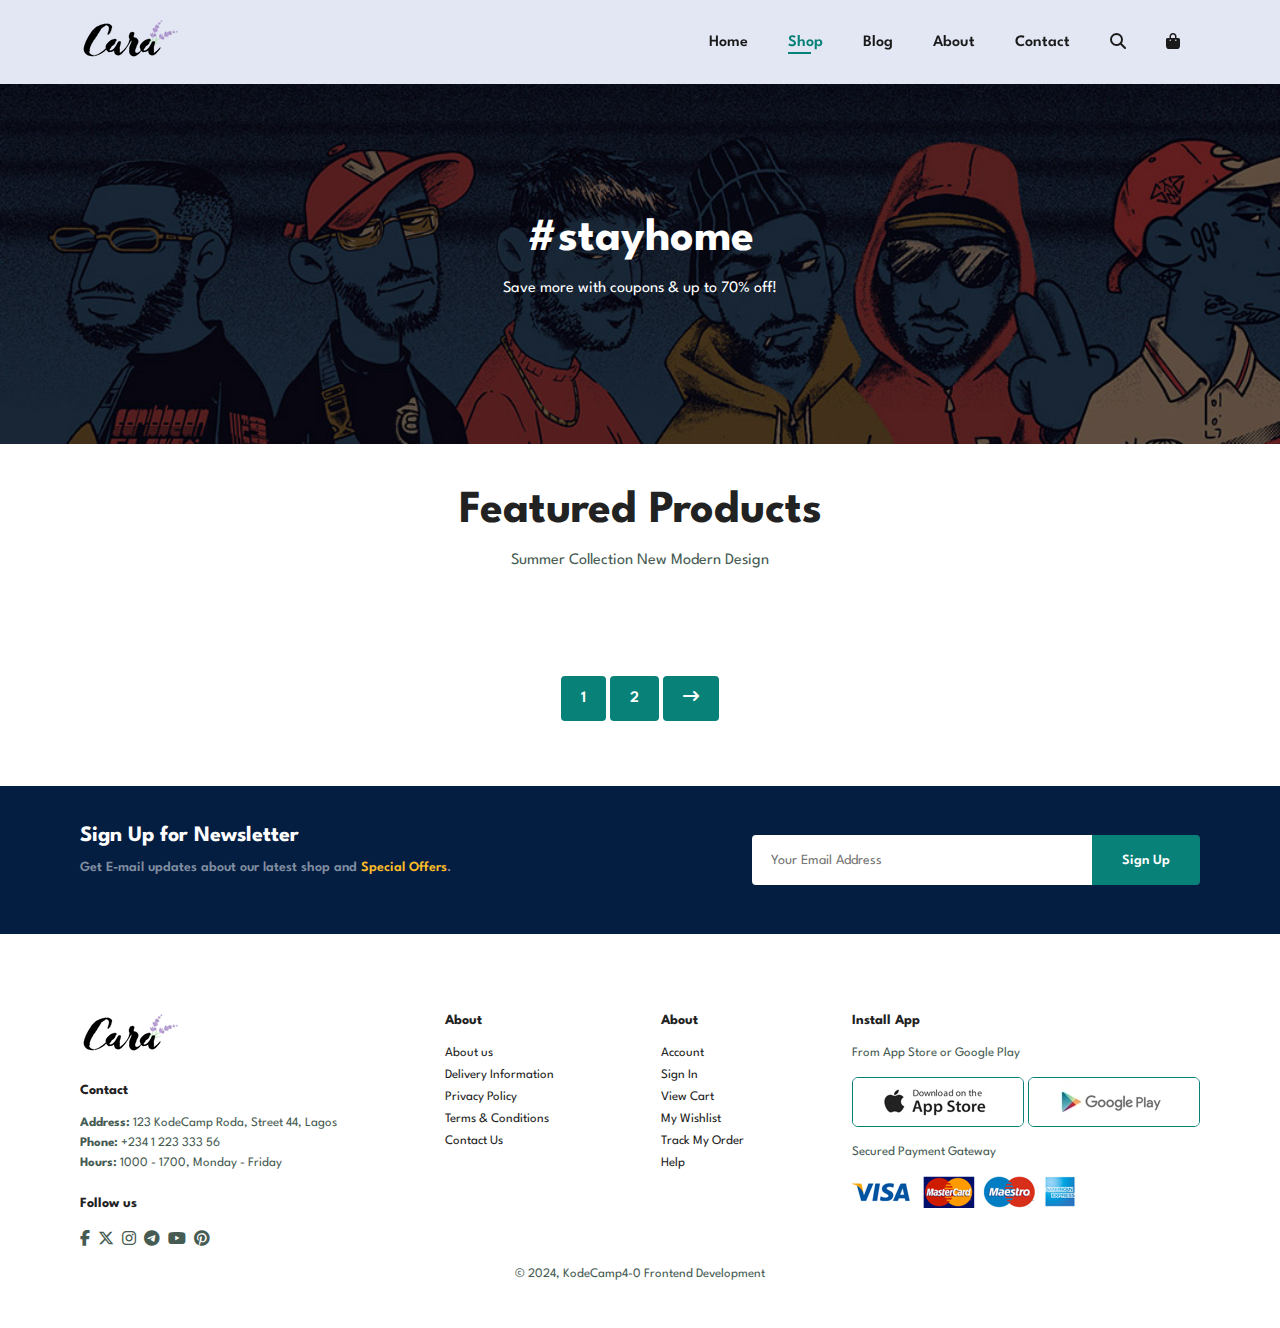
==== commit fddc8083: "fetched data using api" ====
--- a/pages/shop.html
+++ b/pages/shop.html
@@ -50,7 +50,8 @@
     </section>
 
     <!-- Products -->
-    <section id="product1" class="section-p1">
+    <!-- <section id="product1" class="section-p1">
+
       <div class="pro-container">
         <div class="pro" onclick="window.location.href='sproduct.html';">
           <img src="../img/products/f1.jpg" alt="" />
@@ -309,8 +310,16 @@
           <a href="#"><i class="fa-solid fa-cart-shopping cart"></i></a>
         </div>
       </div>
+    </section> -->
+
+    <!-- Placeholder for Products -->
+    <section id="product1" class="section-p1">
+      <h2>Featured Products</h2>
+      <p>Summer Collection New Modern Design</p>
+      <div class="pro-container" id="products-container">
+        <!-- Products will be injected here dynamically -->
+      </div>
     </section>
-
     <section id="pagination" class="section-p1">
       <a href="#">1</a>
       <a href="#">2</a>
